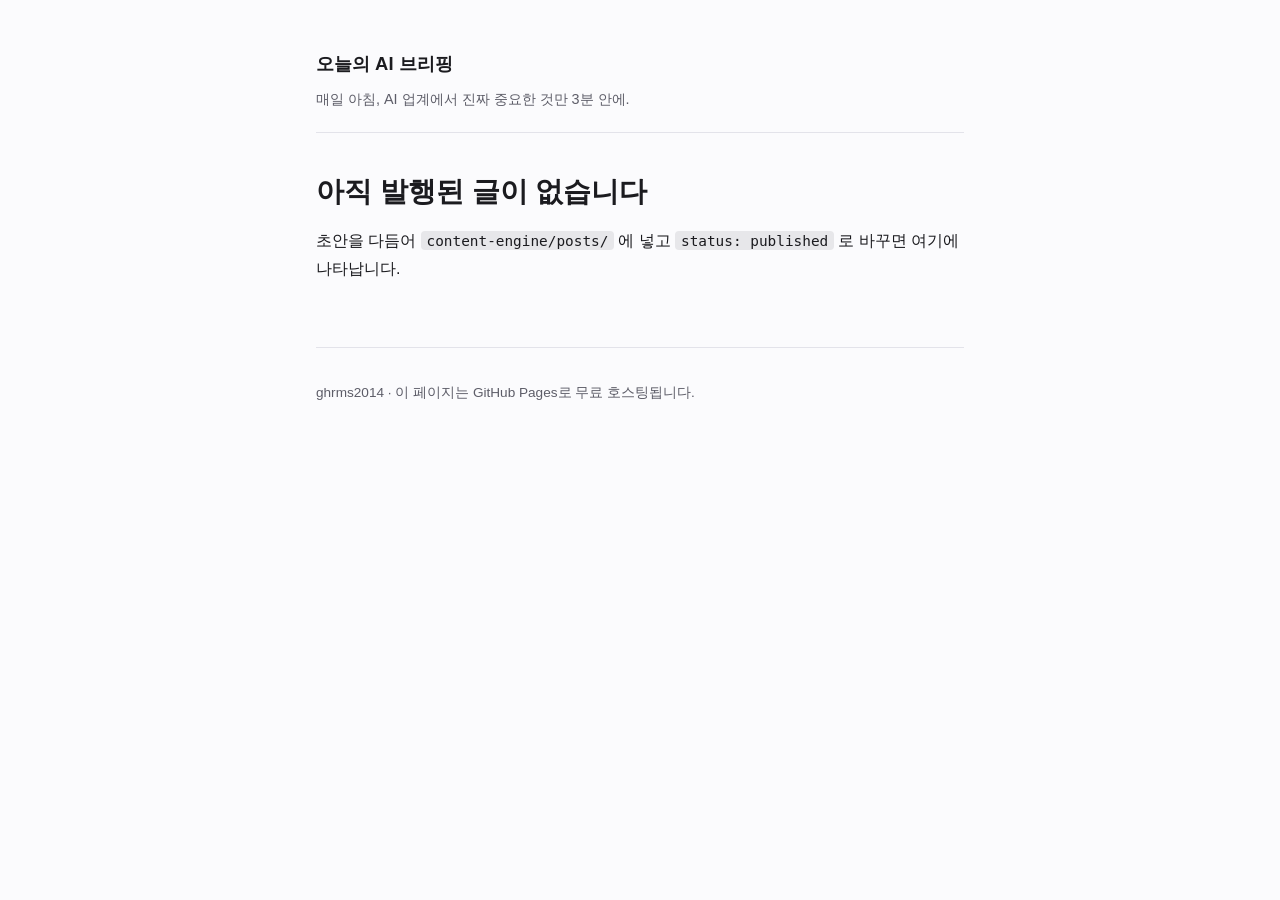
==== content-engine/site/index.html @ 0e16ad5b "feat(content-engine): 무료 뉴스레터 자동화 파이프라인 추가 수집 -> 선별 -> 초안까지 자동화하고 마지막 코멘트만 사람이 쓰는 구조. 운영 비용 0원(GitHu" ====
<!doctype html>
<html lang="ko">
<head>
<meta charset="utf-8">
<meta name="viewport" content="width=device-width, initial-scale=1">
<title>오늘의 AI 브리핑</title>
<style>
:root { color-scheme: light dark; --fg:#1b1b1f; --muted:#5d5d68; --bg:#fbfbfd; --line:#e3e3ea; --accent:#2f5bd6; }
@media (prefers-color-scheme: dark) {
  :root { --fg:#e9e9ee; --muted:#a0a0ac; --bg:#131317; --line:#2c2c34; --accent:#8aa8ff; }
}
* { box-sizing: border-box; }
body { margin:0; background:var(--bg); color:var(--fg);
  font: 16px/1.75 -apple-system, BlinkMacSystemFont, "Apple SD Gothic Neo", "Pretendard", "Malgun Gothic", sans-serif; }
.wrap { max-width: 43rem; margin: 0 auto; padding: 3rem 1.25rem 5rem; }
header.site { border-bottom:1px solid var(--line); padding-bottom:1.25rem; margin-bottom:2.5rem; }
header.site a { color:var(--fg); text-decoration:none; font-weight:700; font-size:1.15rem; }
header.site p { color:var(--muted); margin:.4rem 0 0; font-size:.9rem; }
h1 { font-size:1.75rem; line-height:1.35; margin:0 0 .5rem; }
h2 { font-size:1.25rem; margin:2.5rem 0 .75rem; }
h3 { font-size:1.05rem; margin:1.75rem 0 .5rem; }
a { color:var(--accent); }
time, .meta { color:var(--muted); font-size:.875rem; }
ul.index { list-style:none; padding:0; }
ul.index li { padding:.9rem 0; border-bottom:1px solid var(--line); }
ul.index a { text-decoration:none; font-weight:600; }
blockquote { margin:1.25rem 0; padding:.25rem 0 .25rem 1rem; border-left:3px solid var(--line); color:var(--muted); }
hr { border:0; border-top:1px solid var(--line); margin:2.5rem 0; }
code { background:rgba(127,127,140,.16); padding:.1rem .35rem; border-radius:4px; font-size:.9em; }
footer.site { margin-top:4rem; padding-top:1.25rem; border-top:1px solid var(--line); color:var(--muted); font-size:.85rem; }
</style>
</head>
<body>
<div class="wrap">
<header class="site">
  <a href="#">오늘의 AI 브리핑</a>
  <p>매일 아침, AI 업계에서 진짜 중요한 것만 3분 안에.</p>
</header>
<h1>아직 발행된 글이 없습니다</h1><p>초안을 다듬어 <code>content-engine/posts/</code> 에 넣고 <code>status: published</code> 로 바꾸면 여기에 나타납니다.</p>
<footer class="site">
  <p>ghrms2014 · 이 페이지는 GitHub Pages로 무료 호스팅됩니다.</p>
</footer>
</div>
</body>
</html>
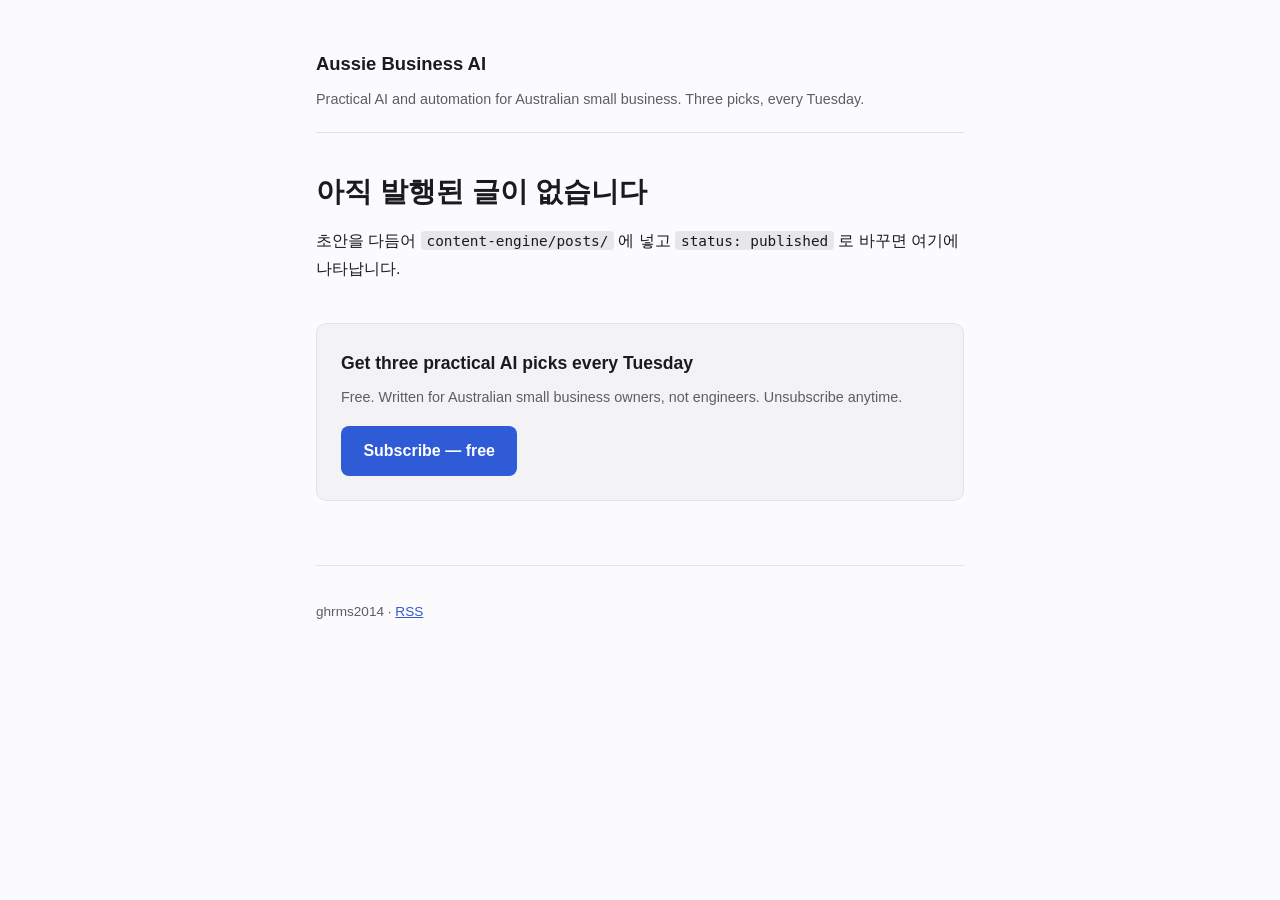
==== commit ef437eb2: "feat(content-engine): 구독 유입 경로와 SEO 메타데이터 추가 생성된 사이트에 구독 신청 수단이 전혀 없어, 독자를 모을 방법이 없는 상태였다. 뉴스레터 수익 모" ====
--- a/content-engine/site/index.html
+++ b/content-engine/site/index.html
@@ -1,9 +1,18 @@
 <!doctype html>
-<html lang="ko">
+<html lang="en-AU">
 <head>
 <meta charset="utf-8">
 <meta name="viewport" content="width=device-width, initial-scale=1">
-<title>오늘의 AI 브리핑</title>
+<title>Aussie Business AI</title>
+<meta name="description" content="Practical AI and automation for Australian small business. Three picks, every Tuesday.">
+<meta property="og:title" content="Aussie Business AI">
+<meta property="og:description" content="Practical AI and automation for Australian small business. Three picks, every Tuesday.">
+<meta property="og:type" content="website">
+<meta property="og:site_name" content="Aussie Business AI">
+<meta name="twitter:card" content="summary">
+<link rel="alternate" type="application/rss+xml" title="RSS" href="feed.xml">
+<link rel="canonical" href="https://example.github.io/aussie-business-ai/index.html">
+<meta property="og:url" content="https://example.github.io/aussie-business-ai/index.html">
 <style>
 :root { color-scheme: light dark; --fg:#1b1b1f; --muted:#5d5d68; --bg:#fbfbfd; --line:#e3e3ea; --accent:#2f5bd6; }
 @media (prefers-color-scheme: dark) {
@@ -28,17 +37,24 @@
 hr { border:0; border-top:1px solid var(--line); margin:2.5rem 0; }
 code { background:rgba(127,127,140,.16); padding:.1rem .35rem; border-radius:4px; font-size:.9em; }
 footer.site { margin-top:4rem; padding-top:1.25rem; border-top:1px solid var(--line); color:var(--muted); font-size:.85rem; }
+
+.subscribe { margin:2.5rem 0; padding:1.5rem; border:1px solid var(--line); border-radius:10px; background:rgba(127,127,140,.06); }
+.subscribe h2 { margin:0 0 .4rem; font-size:1.1rem; }
+.subscribe p { margin:0 0 1rem; color:var(--muted); font-size:.9rem; }
+.subscribe a.cta { display:inline-block; background:var(--accent); color:#fff; text-decoration:none;
+  padding:.7rem 1.4rem; border-radius:8px; font-weight:600; }
 </style>
 </head>
 <body>
 <div class="wrap">
 <header class="site">
-  <a href="#">오늘의 AI 브리핑</a>
-  <p>매일 아침, AI 업계에서 진짜 중요한 것만 3분 안에.</p>
+  <a href="#">Aussie Business AI</a>
+  <p>Practical AI and automation for Australian small business. Three picks, every Tuesday.</p>
 </header>
 <h1>아직 발행된 글이 없습니다</h1><p>초안을 다듬어 <code>content-engine/posts/</code> 에 넣고 <code>status: published</code> 로 바꾸면 여기에 나타납니다.</p>
+<section class="subscribe"><h2>Get three practical AI picks every Tuesday</h2><p>Free. Written for Australian small business owners, not engineers. Unsubscribe anytime.</p><a class="cta" href="https://aussiebusinessai.substack.com" rel="noopener">Subscribe — free</a></section>
 <footer class="site">
-  <p>ghrms2014 · 이 페이지는 GitHub Pages로 무료 호스팅됩니다.</p>
+  <p>ghrms2014 &middot; <a href="feed.xml">RSS</a></p>
 </footer>
 </div>
 </body>
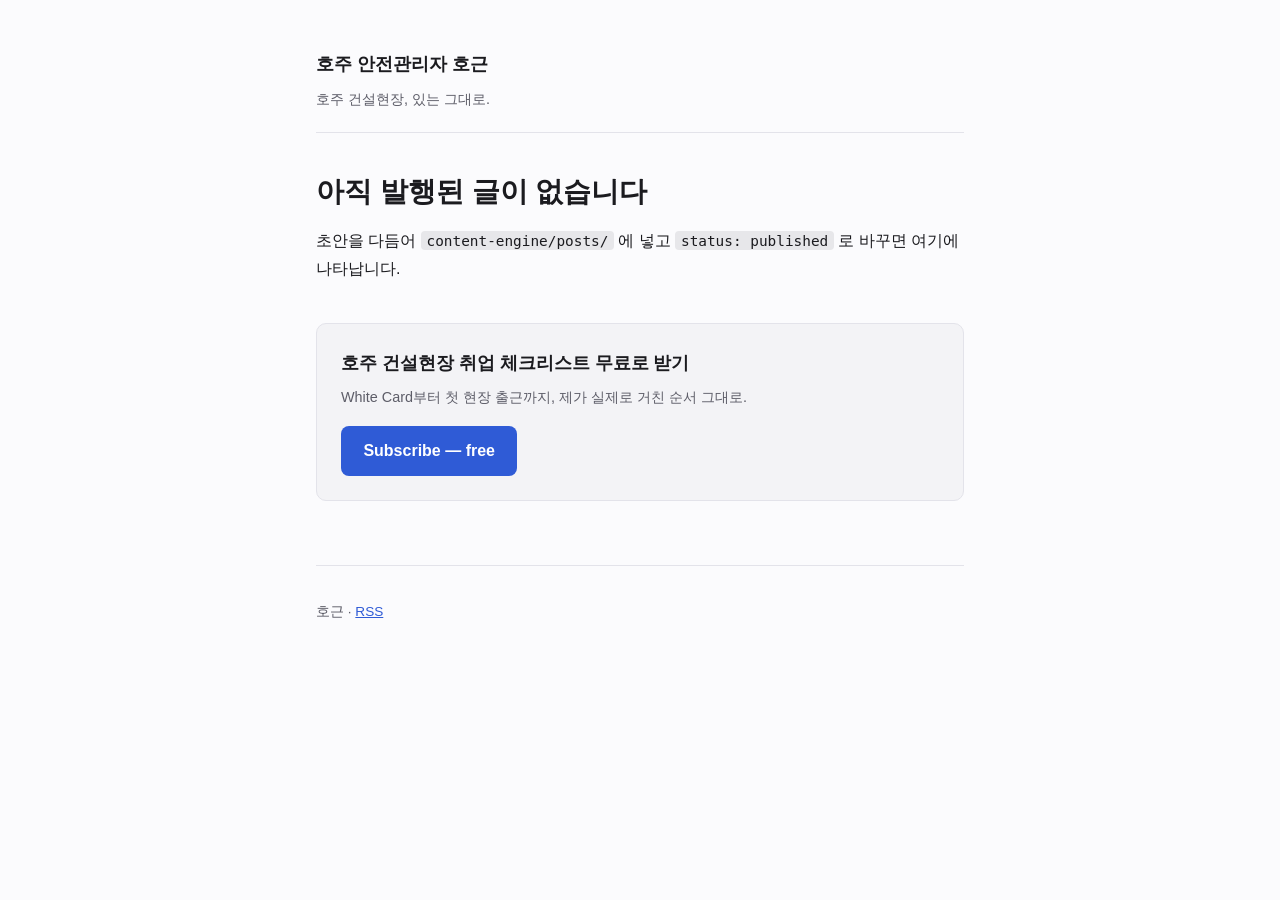
==== commit ffe3561f: "feat(content-engine): 릴스 소재 엔진 추가 소재 고갈이 실제 병목이라 뉴스 수집만으로는 부족했다. 552개를 이미 올린 계정이라 뻔한 주제는 소진된 상태이고, 문" ====
--- a/content-engine/site/index.html
+++ b/content-engine/site/index.html
@@ -1,14 +1,14 @@
 <!doctype html>
-<html lang="en-AU">
+<html lang="ko">
 <head>
 <meta charset="utf-8">
 <meta name="viewport" content="width=device-width, initial-scale=1">
-<title>Aussie Business AI</title>
-<meta name="description" content="Practical AI and automation for Australian small business. Three picks, every Tuesday.">
-<meta property="og:title" content="Aussie Business AI">
-<meta property="og:description" content="Practical AI and automation for Australian small business. Three picks, every Tuesday.">
+<title>호주 안전관리자 호근</title>
+<meta name="description" content="호주 건설현장, 있는 그대로.">
+<meta property="og:title" content="호주 안전관리자 호근">
+<meta property="og:description" content="호주 건설현장, 있는 그대로.">
 <meta property="og:type" content="website">
-<meta property="og:site_name" content="Aussie Business AI">
+<meta property="og:site_name" content="호주 안전관리자 호근">
 <meta name="twitter:card" content="summary">
 <link rel="alternate" type="application/rss+xml" title="RSS" href="feed.xml">
 <link rel="canonical" href="https://example.github.io/aussie-business-ai/index.html">
@@ -48,13 +48,13 @@
 <body>
 <div class="wrap">
 <header class="site">
-  <a href="#">Aussie Business AI</a>
-  <p>Practical AI and automation for Australian small business. Three picks, every Tuesday.</p>
+  <a href="#">호주 안전관리자 호근</a>
+  <p>호주 건설현장, 있는 그대로.</p>
 </header>
 <h1>아직 발행된 글이 없습니다</h1><p>초안을 다듬어 <code>content-engine/posts/</code> 에 넣고 <code>status: published</code> 로 바꾸면 여기에 나타납니다.</p>
-<section class="subscribe"><h2>Get three practical AI picks every Tuesday</h2><p>Free. Written for Australian small business owners, not engineers. Unsubscribe anytime.</p><a class="cta" href="https://aussiebusinessai.substack.com" rel="noopener">Subscribe — free</a></section>
+<section class="subscribe"><h2>호주 건설현장 취업 체크리스트 무료로 받기</h2><p>White Card부터 첫 현장 출근까지, 제가 실제로 거친 순서 그대로.</p><a class="cta" href="https://aussiebusinessai.substack.com" rel="noopener">Subscribe — free</a></section>
 <footer class="site">
-  <p>ghrms2014 &middot; <a href="feed.xml">RSS</a></p>
+  <p>호근 &middot; <a href="feed.xml">RSS</a></p>
 </footer>
 </div>
 </body>
